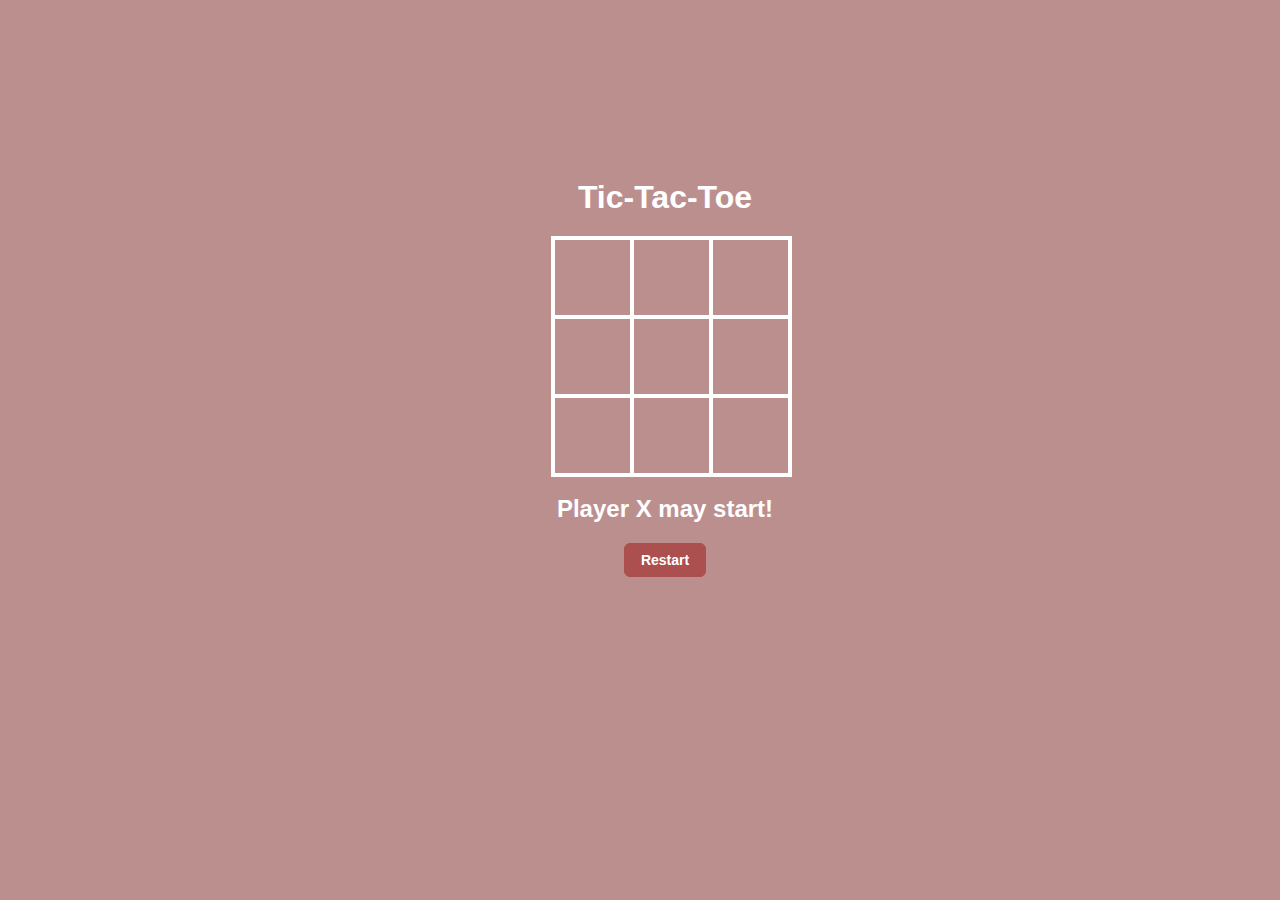
==== Algarra_TicTacToe/index1.html @ b754fd60 "Add files via upload" ====
<!DOCTYPE html>
<html>
    <head>
        <meta charset="UTF-8">
        <meta http-equiv="X-UA-Compatible" content="IE=edge">
        <meta name="viewport" content="width=device-width, initial-scale=1">
        <title>Tic-Tac-Toe</title>
        <link rel="stylesheet" href="styles.css">
        <!--Link to the star emoji favicon-->
        <link rel="apple-touch-icon" sizes="180x180" href="/apple-touch-icon.png">
        <link rel="icon" type="image/png" sizes="32x32" href="favicon_io/favicon-16x16.png">
        <link rel="icon" type="image/png" sizes="16x16" href="favicon_io/favicon-32x32.png">
        <link rel="manifest" href="/site.webmanifest">
</head>

    <body>
        <div id="gameContainer">
            <h1>Tic-Tac-Toe</h1>
            <!--9 cells for 9 boxes that make up the board-->
            <div id="cellContainer">
                <div cellIndex="0" class="cell"></div>
                <div cellIndex="1" class="cell"></div>
                <div cellIndex="2" class="cell"></div>
                <div cellIndex="3" class="cell"></div>
                <div cellIndex="4" class="cell"></div>
                <div cellIndex="5" class="cell"></div>
                <div cellIndex="6" class="cell"></div>
                <div cellIndex="7" class="cell"></div>
                <div cellIndex="8" class="cell"></div>
            </div>
            <h2 id="statusText"></h2>
            <!--Restart button-->
            <button id="restartBtn">Restart</button>
        </div>
        <script src="index.js"></script>
    </body>
</html>
---- Algarra_TicTacToe/styles.css ----
body{
    padding-top: 150px;
    padding-left: 50px;
    background-color:rosybrown;
}

.cell{
    width: 75px;
    height: 75px;
    border: 2px solid white;
    box-shadow: 0 0 0 2px white; 
    line-height: 75px;
    font-size: 50px;
    cursor: pointer;
}

#gameContainer {
    font-family:'Trebuchet MS', 'Lucida Sans Unicode', 'Lucida Grande', 'Lucida Sans', Arial, sans-serif;
    text-align: center;
    color: white;
}

#cellContainer {
    display: grid;
    grid-template-columns: repeat(3, auto);
    width: 225px;
    margin: auto;
}

button{
      background-color: #ab4f4f;
      border: 1px solid #ab4f4f;
      border-radius: 6px;
      box-sizing: border-box;
      color:white;
      cursor: pointer;
      display: inline-block;
      font-family:'Lucida Sans', 'Lucida Sans Regular', 'Lucida Grande', 'Lucida Sans Unicode', Geneva, Verdana, sans-serif;
      font-size: 14px;
      font-weight: 600;
      line-height: 20px;
      padding: 6px 16px;
      position: relative;
      text-align: center;
      text-decoration: none;
    }
    
    button:hover {
      background-color: #c87878;
    }
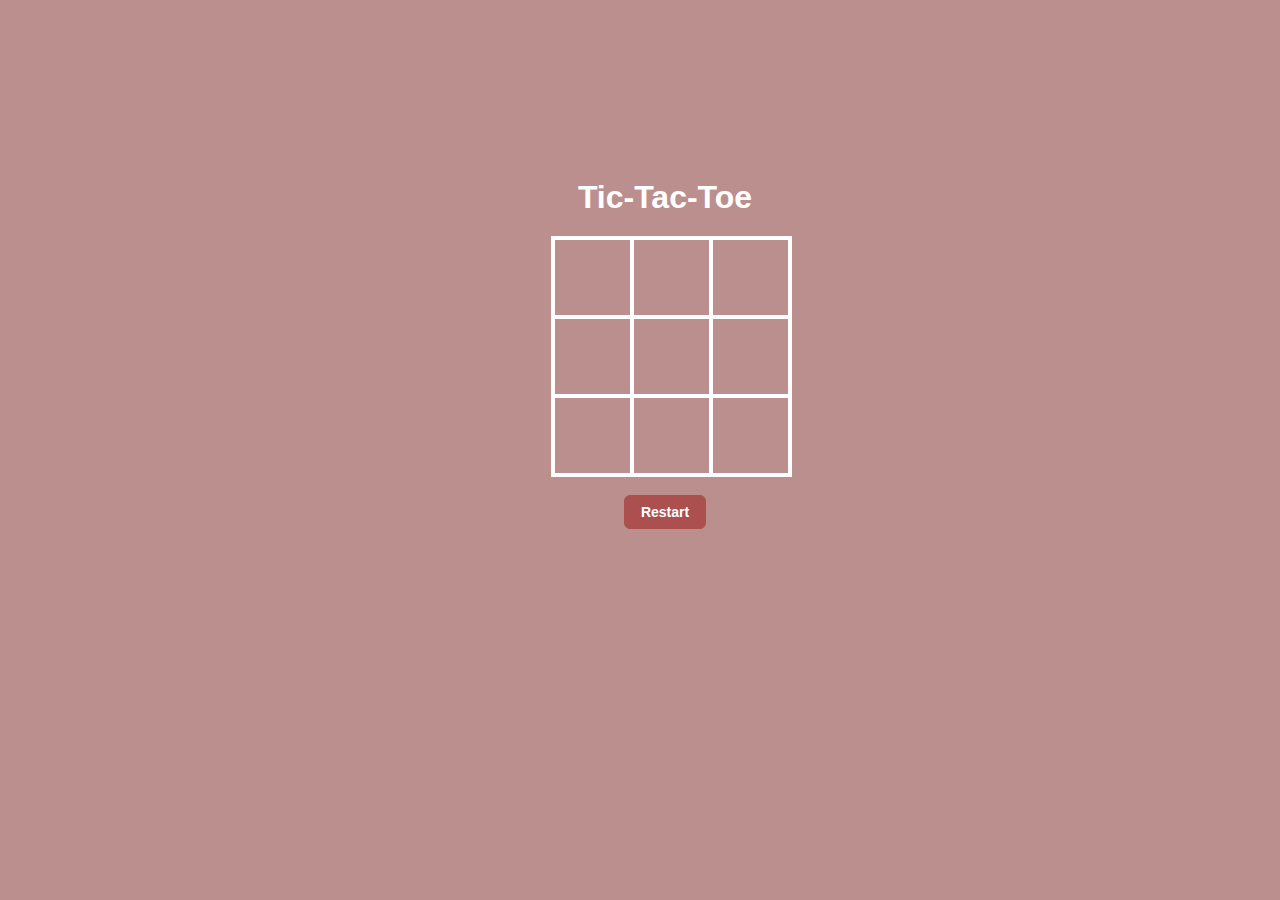
==== commit cb61c120: "Update index1.html" ====
--- a/Algarra_TicTacToe/index1.html
+++ b/Algarra_TicTacToe/index1.html
@@ -32,6 +32,6 @@
             <!--Restart button-->
             <button id="restartBtn">Restart</button>
         </div>
-        <script src="index.js"></script>
+        <script src="index1.js"></script>
     </body>
 </html>
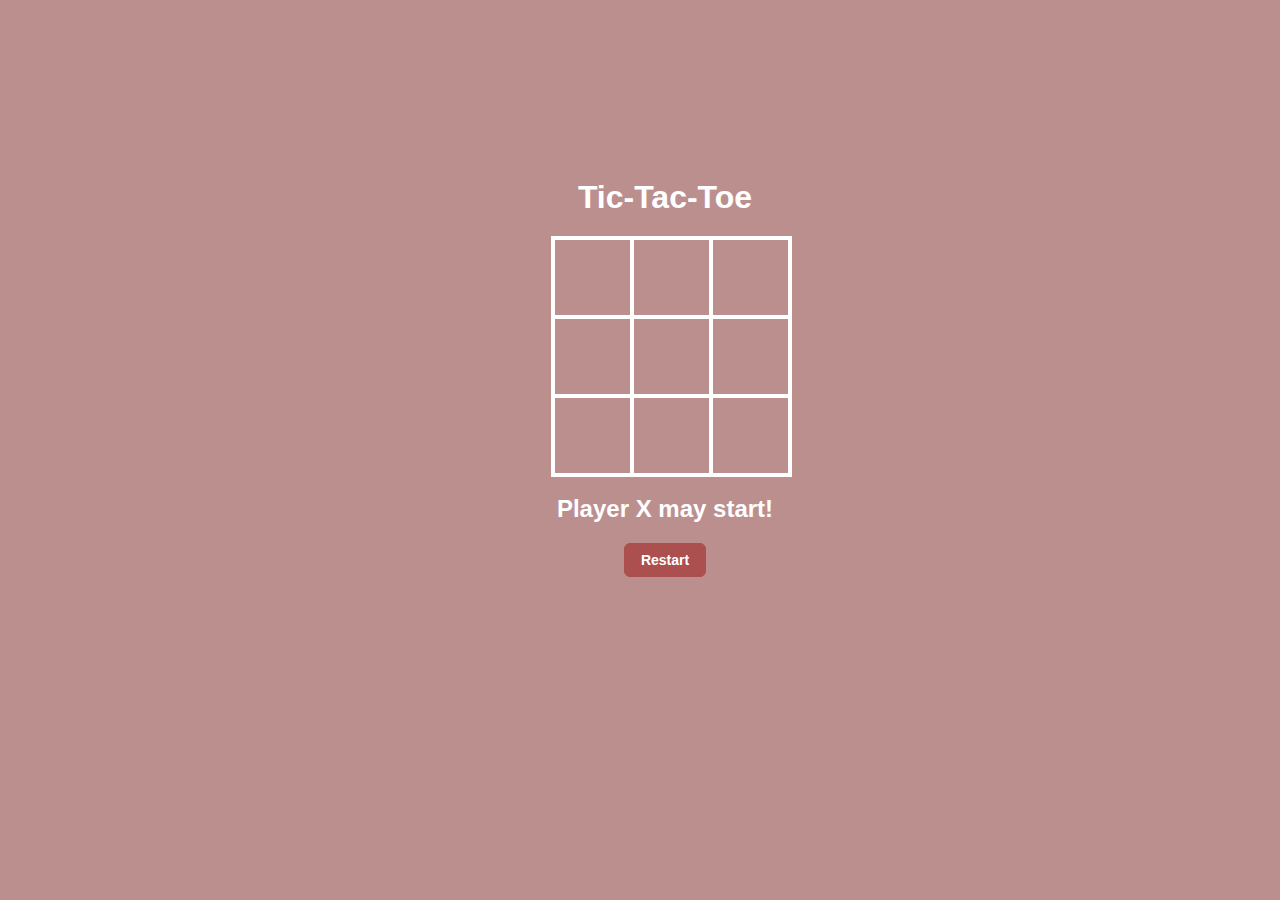
==== commit 77d4b744: "Update index1.html" ====
--- a/Algarra_TicTacToe/index1.html
+++ b/Algarra_TicTacToe/index1.html
@@ -32,6 +32,6 @@
             <!--Restart button-->
             <button id="restartBtn">Restart</button>
         </div>
-        <script src="index1.js"></script>
+        <script src="index.js"></script>
     </body>
 </html>
